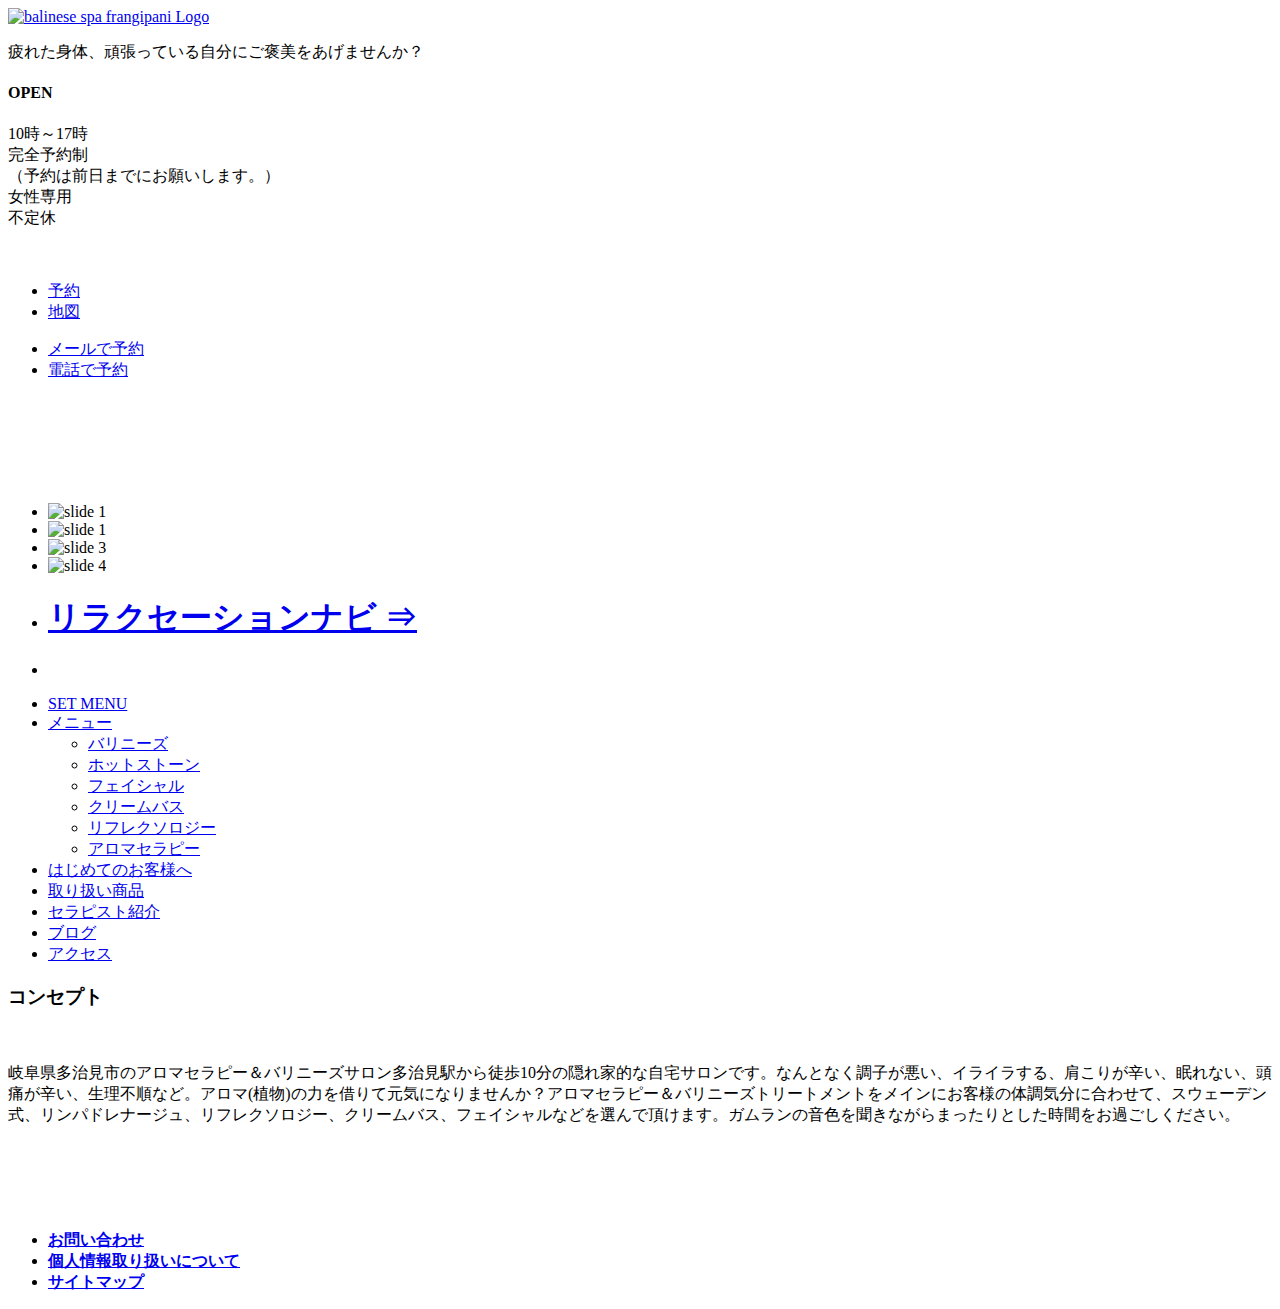
==== index.html @ 4c2e78ef "Let's see if this works." ====
<!DOCTYPE html>
<html class="no-js" lang="en">
	<head>
		<meta charset="utf-8">
		<meta http-equiv="X-UA-Compatible" content="IE=edge,chrome=1">
		<title class="viceroy-title"></title>
		<meta class="viceroy-description" name="description" content="">
		<meta name="viewport" content="width=device-width">

		<link rel="stylesheet" href="../stylesheets/site.css">

		<script type="text/javascript" src="../javascripts/vendor/modernizr.js"></script>
	</head>
		<!--[if lt IE 8]>
			<p class="browsehappy">You are using an <strong>outdated</strong> browser. Please <a href="http://browsehappy.com/">upgrade your browser</a> to improve your experience.</p>
		<![endif]-->
		
		<!-- begin page content -->
		<!-- this is the area that page templates go -->
		<div class="ns-header">
	<div class="row">
		<div class="columns medium-3 ns-cloud-gradient ns-cloud-padding text-center">
			<!-- site logo -->
			<!-- start site logo -->
<a href="http://www.balinesespafrangipani.com" title="Return to the homepage">
	<img id="logo" src="../images/svg/logo.svg" width="100" height="40" alt="balinese spa frangipani Logo">
</a>
<!-- end site logo -->
			<!-- site logo -->
		</div>
		<div class="columns medium-9 ns-cloud-gradient ns-cloud-padding text-center">
			<p>疲れた身体、頑張っている自分にご褒美をあげませんか？</p>
		</div>
	</div>
	<div class="row">
		<div>
			<div class="columns small-12">
				<div class="row">

	<div class="row">
		<!-- time schedule -->
		<div class="columns large-7">
			<!-- title -->
			<div class="row ns-cloud-gradient ns-cloud-padding text-center">
				<div class="columns small-12">
					<h4>OPEN</h4>
				</div>
			</div>
			<!-- shop information -->
			<div class="row ns-cloud-gradient">
				<div class="columns medium-4 ns-cloud-gradient ns-cloud-padding text-center">10時～17時</div>
				<div class="columns medium-8 ns-cloud-gradient ns-cloud-padding text-center">完全予約制<br>（予約は前日までにお願いします。）</div>
			</div>
			<div class="row ns-cloud-gradient">
				<div class="columns medium-6 ns-cloud-gradient ns-cloud-padding text-center">女性専用</div>
				<div class="columns medium-6 ns-cloud-gradient ns-cloud-padding text-center">不定休</div>
			</div>
		</div>

		<!-- reservation buttons -->
		<div class="columns large-5">

			<div class="row show-for-large-up">
				<div class="columns large-5">
					&nbsp;
				</div>
				<div class="columns large-7 ns-cloud-gradient ns-cloud-padding">
					&nbsp;
				</div>
			</div>

			<div class="row ns-cloud-gradient ns-cloud-padding">
				<div class="columns large-12">
					<ul class="button-group even-2 radius">
						<li>
							<a href="#" data-dropdown="reservation-options" class="button dropdown tiny">予約</a>
						</li>
						<li>
							<a class="button tiny" href="location">地図</a>
						</li>
					</ul>	

					<ul id="reservation-options" data-dropdown-content class="f-dropdown">
						<li>
							<a href="mailto:frangipani.a@i.softbank.jp?subject=予約&body=">メールで予約</a>
						</li>
						<li class="show-for-small-only">
							<a href="tel://09039532461">電話で予約</a>
						</li>
					</ul>
				</div>
			</div>

			<div class="row show-for-large-up">
				<div class="columns large-9 ns-cloud-gradient ns-cloud-padding">
					&nbsp;
				</div>
				<div class="columns large-3">
					&nbsp;
				</div>
			</div>

		</div>
	</div>

</div>
<!--carriage return (%0D) and line feed (%0A)-->
			</div>
		</div>
	</div>
</div>
<div class="ns-content">
	
	<div class="row collapse ns-showcase-topper">
		<div class="columns small-4">
			<small>&nbsp;</small>
		</div>
		<div class="columns small-4">
			<small>&nbsp;</small>
		</div>
		<div class="columns small-4">
			<small>&nbsp;</small>
		</div>
	</div>

	<div class="row collapse">
		<div class="columns small-12">
			<div class="contain-to-grid">
	<ul data-orbit data-options="animation:fade;timer_speed:5000;animation_speed:2000;bullets:false;slide_number:false;resume_on_mouseout:true;">
		<li>
			<img src="../images/frangipani-hot-stones.png" alt="slide 1" />
		</li>
		<li>
			<img src="../images/massage-therapy-hot-stones.png" alt="slide 1" />
		</li>
		<li>
			<img src="../images/massage-therapy-treatment-room.png" alt="slide 3" />
		</li>
		<li>
			<img src="../images/aroma-oil-treatment-essence.png" alt="slide 4" />
		</li>
	</ul>
</div>
		</div>
	</div>

	<div class="row collapse">
		<div class="columns medium-12">	
			<!-- site navigation bar -->
<div class="sticky">
	<nav id="nav" class="top-bar" data-topbar>
		<ul class="title-area">
			<li class="name">
				<h1 class="show-for-small-only"><a href="#">リラクセーションナビ ⇒</a></h1>
			</li>
			<li class="toggle-topbar menu-icon"><a href="http://www.balinesespafrangipani.com"><span></span></a></li>
		</ul>

		<section class="top-bar-section">
		<!-- Right Nav Section -->
		<ul class="right">
			<li><a class="" href="menu">SET MENU</a></li>

			<li class="has-dropdown">
				<a class="" href="#">メニュー</a>
				<ul class="dropdown">
					<li><a href="balinese-massage">バリニーズ</a></li>
					<li><a href="hot-stone-massage">ホットストーン</a></li>
					<li><a href="facials">フェイシャル</a></li>
					<li><a href="cream-bath">クリームバス</a></li>
					<li><a href="reflexology">リフレクソロジー</a></li>
					<li><a href="aroma-therapy">アロマセラピー</a></li>
				</ul>
			</li>
			<li><a class="" href="new-customers">はじめてのお客様へ</a></li>
			<li><a class="" href="products">取り扱い商品</a></li>
			<li><a class="" href="therapists">セラピスト紹介</a></li>
			<li><a class="" href="http://ameblo.jp/timothy1047/" target="balinese-spa-frangipani-aroma-therapy-blog">ブログ</a></li>
			<li><a class="" href="location">アクセス</a></li>
		</ul>
		</section>
	</nav>
</div>
<!-- site navigation bar -->

		</div>
	</div>

	<div class="row">
		<div class="columns small-12">
			<div class="">
				<div class=""><h3>コンセプト</h3></div>
				<div class="row">
					<div class="columns medium-6 ns-photo-frame">
						<img src="../images/relaxing-healing-room.png" width="100%" alt="">
					</div>
					<div class="columns medium-6">
						<p>岐阜県多治見市のアロマセラピー＆バリニーズサロン多治見駅から徒歩10分の隠れ家的な自宅サロンです。なんとなく調子が悪い、イライラする、肩こりが辛い、眠れない、頭痛が辛い、生理不順など。アロマ(植物)の力を借りて元気になりませんか？アロマセラピー＆バリニーズトリートメントをメインにお客様の体調気分に合わせて、スウェーデン式、リンパドレナージュ、リフレクソロジー、クリームバス、フェイシャルなどを選んで頂けます。ガムランの音色を聞きながらまったりとした時間をお過ごしください。</p>
					</div>
				</div>
			</div>
		</div>
	</div>
</div>
<div class="columns medium-12 ns-footer-topper">
	<div class="row">
		<!--<div class="columns medium-12">
			<img class="right" src="../images/svg/lavender-plant.svg">
		</div>-->
	</div>
</div>
<div class="ns-footer">
	<div class="collapse ns-footer-topper">
		<div class="columns small-4">
			<small>&nbsp;</small>
		</div>
		<div class="columns small-4">
			<small>&nbsp;</small>
		</div>
		<div class="columns small-4">
			<small>&nbsp;</small>
		</div>
	</div>

	<div class="row">
		<div class="small-5 columns">&nbsp;</div>
		<div class="small-7 columns">
			<ul class="small-block-grid-1 medium-block-grid-2">
				<li>
					<a href="contact"><strong>お問い合わせ</strong></a>
				</li>
				<li>
					<a href="privacy-policy"><strong>個人情報取り扱いについて</strong></a>
				</li>
				<li>
					<a href="sitemap"><strong>サイトマップ</strong></a>
				</li>
			</ul>
		</div>
	</div>
</div>

		<!-- end page content -->
	
		<!-- jquery is special -->
		<script src="//ajax.googleapis.com/ajax/libs/jquery/1.11.0/jquery.min.js"></script>
<script type="text/javascript">var localJqueryPath = '../javascripts/vendor/jquery.js';</script>
<script type="text/javascript" src="../javascripts/nexocentric-studios/nexocentric-studios.jquery-cdn-fallback.js"></script>

		<!-- jquery is special -->
		<script type="text/javascript" src="../javascripts/foundation/foundation.js"></script>
		<script type="text/javascript" src="../javascripts/foundation/foundation.abide.js"></script>
		<script type="text/javascript" src="../javascripts/foundation/foundation.accordion.js"></script>
		<script type="text/javascript" src="../javascripts/foundation/foundation.alert.js"></script>
		<script type="text/javascript" src="../javascripts/foundation/foundation.clearing.js"></script>
		<script type="text/javascript" src="../javascripts/foundation/foundation.dropdown.js"></script>
		<script type="text/javascript" src="../javascripts/foundation/foundation.equalizer.js"></script>
		<script type="text/javascript" src="../javascripts/foundation/foundation.interchange.js"></script>
		<script type="text/javascript" src="../javascripts/foundation/foundation.joyride.js"></script>
		<script type="text/javascript" src="../javascripts/foundation/foundation.magellan.js"></script>
		<script type="text/javascript" src="../javascripts/foundation/foundation.offcanvas.js"></script>
		<script type="text/javascript" src="../javascripts/foundation/foundation.orbit.js"></script>
		<script type="text/javascript" src="../javascripts/foundation/foundation.reveal.js"></script>
		<script type="text/javascript" src="../javascripts/foundation/foundation.tab.js"></script>
		<script type="text/javascript" src="../javascripts/foundation/foundation.tooltip.js"></script>
		<script type="text/javascript" src="../javascripts/foundation/foundation.topbar.js"></script>

		<script> 
			$(document).foundation();
		</script>
		<!-- usage common javascripts... -->

		<!-- <= custom scripts for autoreloading -->
		<script type="text/javascript" src="../javascripts/general/gunzip.min.js"></script>
		<!-- localization -->
		
		<script type="text/javascript" src="../javascripts/nexocentric-studios/nexocentric-studios.localization.js"></script>
		<!-- localization -->
	</body>
</html>
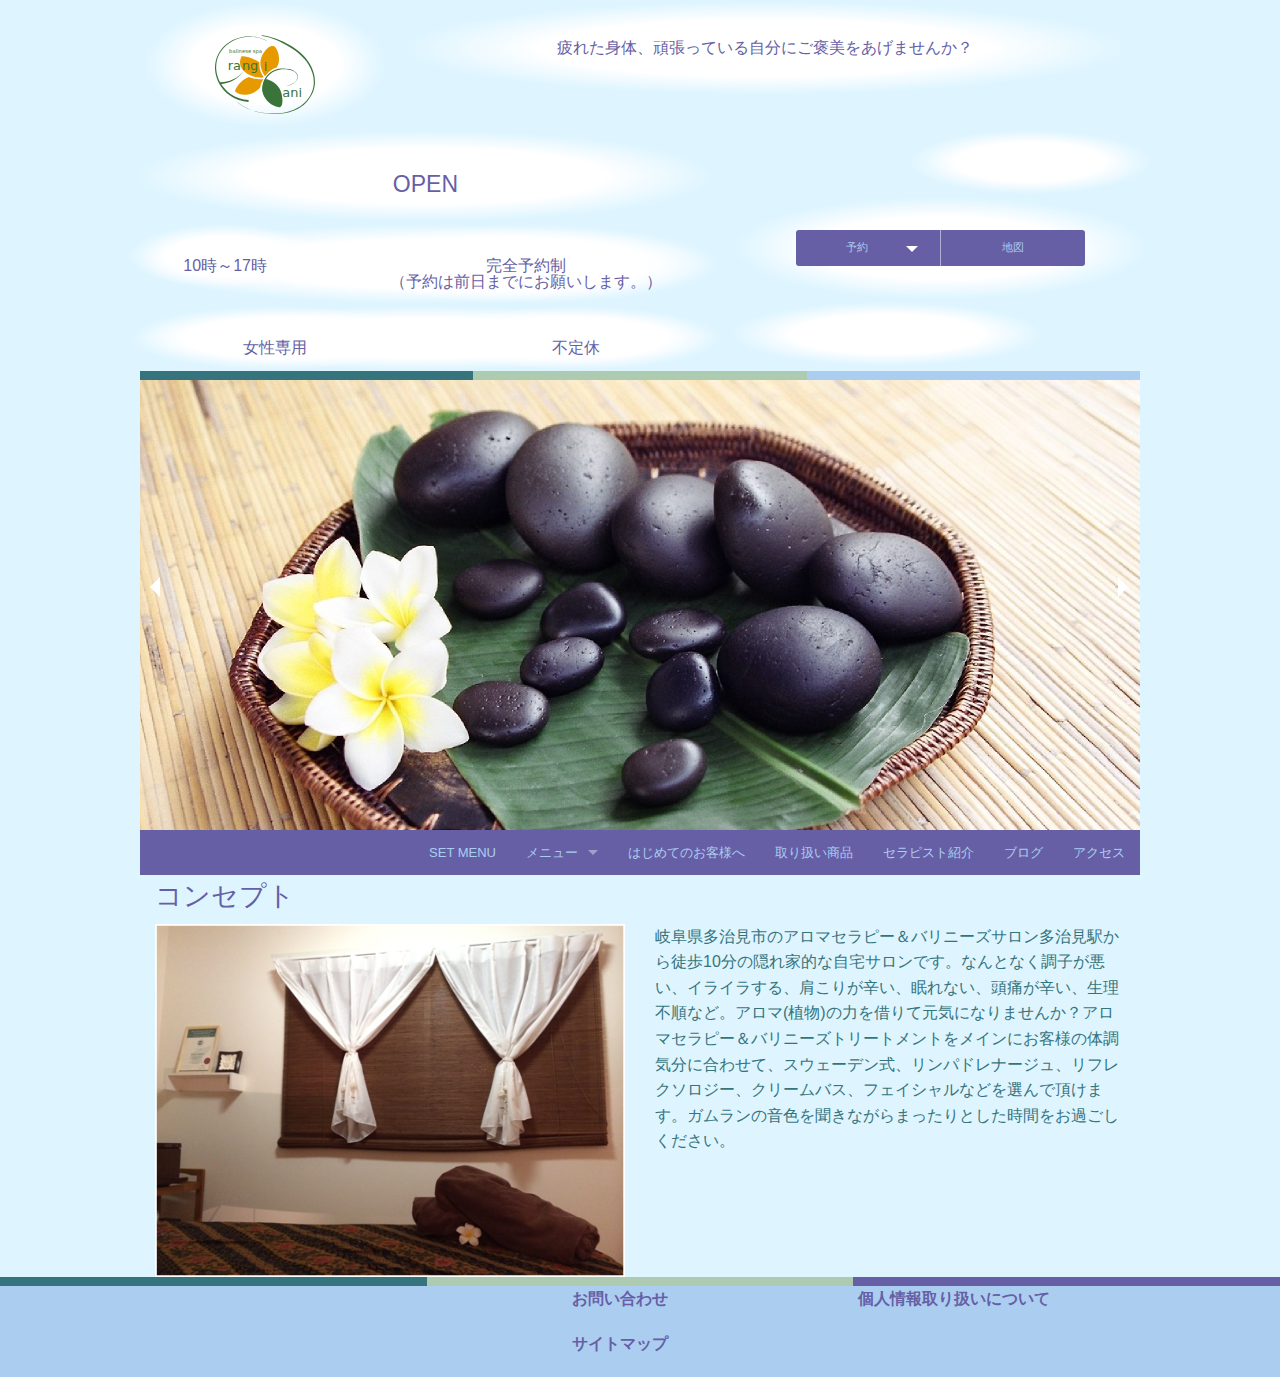
==== commit f9beaa9d: "Fixing relative links on each page." ====
--- a/index.html
+++ b/index.html
@@ -7,9 +7,9 @@
 		<meta class="viceroy-description" name="description" content="">
 		<meta name="viewport" content="width=device-width">
 
-		<link rel="stylesheet" href="../stylesheets/site.css">
-
-		<script type="text/javascript" src="../javascripts/vendor/modernizr.js"></script>
+		<link rel="stylesheet" href="/stylesheets/site.css">
+
+		<script type="text/javascript" src="/javascripts/vendor/modernizr.js"></script>
 	</head>
 		<!--[if lt IE 8]>
 			<p class="browsehappy">You are using an <strong>outdated</strong> browser. Please <a href="http://browsehappy.com/">upgrade your browser</a> to improve your experience.</p>
@@ -23,7 +23,7 @@
 			<!-- site logo -->
 			<!-- start site logo -->
 <a href="http://www.balinesespafrangipani.com" title="Return to the homepage">
-	<img id="logo" src="../images/svg/logo.svg" width="100" height="40" alt="balinese spa frangipani Logo">
+	<img id="logo" src="/images/svg/logo.svg" width="100" height="40" alt="balinese spa frangipani Logo">
 </a>
 <!-- end site logo -->
 			<!-- site logo -->
@@ -128,16 +128,16 @@
 			<div class="contain-to-grid">
 	<ul data-orbit data-options="animation:fade;timer_speed:5000;animation_speed:2000;bullets:false;slide_number:false;resume_on_mouseout:true;">
 		<li>
-			<img src="../images/frangipani-hot-stones.png" alt="slide 1" />
-		</li>
-		<li>
-			<img src="../images/massage-therapy-hot-stones.png" alt="slide 1" />
-		</li>
-		<li>
-			<img src="../images/massage-therapy-treatment-room.png" alt="slide 3" />
-		</li>
-		<li>
-			<img src="../images/aroma-oil-treatment-essence.png" alt="slide 4" />
+			<img src="/images/frangipani-hot-stones.png" alt="slide 1" />
+		</li>
+		<li>
+			<img src="/images/massage-therapy-hot-stones.png" alt="slide 1" />
+		</li>
+		<li>
+			<img src="/images/massage-therapy-treatment-room.png" alt="slide 3" />
+		</li>
+		<li>
+			<img src="/images/aroma-oil-treatment-essence.png" alt="slide 4" />
 		</li>
 	</ul>
 </div>
@@ -192,7 +192,7 @@
 				<div class=""><h3>コンセプト</h3></div>
 				<div class="row">
 					<div class="columns medium-6 ns-photo-frame">
-						<img src="../images/relaxing-healing-room.png" width="100%" alt="">
+						<img src="/images/relaxing-healing-room.png" width="100%" alt="">
 					</div>
 					<div class="columns medium-6">
 						<p>岐阜県多治見市のアロマセラピー＆バリニーズサロン多治見駅から徒歩10分の隠れ家的な自宅サロンです。なんとなく調子が悪い、イライラする、肩こりが辛い、眠れない、頭痛が辛い、生理不順など。アロマ(植物)の力を借りて元気になりませんか？アロマセラピー＆バリニーズトリートメントをメインにお客様の体調気分に合わせて、スウェーデン式、リンパドレナージュ、リフレクソロジー、クリームバス、フェイシャルなどを選んで頂けます。ガムランの音色を聞きながらまったりとした時間をお過ごしください。</p>
@@ -205,7 +205,7 @@
 <div class="columns medium-12 ns-footer-topper">
 	<div class="row">
 		<!--<div class="columns medium-12">
-			<img class="right" src="../images/svg/lavender-plant.svg">
+			<img class="right" src="/images/svg/lavender-plant.svg">
 		</div>-->
 	</div>
 </div>
@@ -244,26 +244,26 @@
 	
 		<!-- jquery is special -->
 		<script src="//ajax.googleapis.com/ajax/libs/jquery/1.11.0/jquery.min.js"></script>
-<script type="text/javascript">var localJqueryPath = '../javascripts/vendor/jquery.js';</script>
-<script type="text/javascript" src="../javascripts/nexocentric-studios/nexocentric-studios.jquery-cdn-fallback.js"></script>
+<script type="text/javascript">var localJqueryPath = '/javascripts/vendor/jquery.js';</script>
+<script type="text/javascript" src="/javascripts/nexocentric-studios/nexocentric-studios.jquery-cdn-fallback.js"></script>
 
 		<!-- jquery is special -->
-		<script type="text/javascript" src="../javascripts/foundation/foundation.js"></script>
-		<script type="text/javascript" src="../javascripts/foundation/foundation.abide.js"></script>
-		<script type="text/javascript" src="../javascripts/foundation/foundation.accordion.js"></script>
-		<script type="text/javascript" src="../javascripts/foundation/foundation.alert.js"></script>
-		<script type="text/javascript" src="../javascripts/foundation/foundation.clearing.js"></script>
-		<script type="text/javascript" src="../javascripts/foundation/foundation.dropdown.js"></script>
-		<script type="text/javascript" src="../javascripts/foundation/foundation.equalizer.js"></script>
-		<script type="text/javascript" src="../javascripts/foundation/foundation.interchange.js"></script>
-		<script type="text/javascript" src="../javascripts/foundation/foundation.joyride.js"></script>
-		<script type="text/javascript" src="../javascripts/foundation/foundation.magellan.js"></script>
-		<script type="text/javascript" src="../javascripts/foundation/foundation.offcanvas.js"></script>
-		<script type="text/javascript" src="../javascripts/foundation/foundation.orbit.js"></script>
-		<script type="text/javascript" src="../javascripts/foundation/foundation.reveal.js"></script>
-		<script type="text/javascript" src="../javascripts/foundation/foundation.tab.js"></script>
-		<script type="text/javascript" src="../javascripts/foundation/foundation.tooltip.js"></script>
-		<script type="text/javascript" src="../javascripts/foundation/foundation.topbar.js"></script>
+		<script type="text/javascript" src="/javascripts/foundation/foundation.js"></script>
+		<script type="text/javascript" src="/javascripts/foundation/foundation.abide.js"></script>
+		<script type="text/javascript" src="/javascripts/foundation/foundation.accordion.js"></script>
+		<script type="text/javascript" src="/javascripts/foundation/foundation.alert.js"></script>
+		<script type="text/javascript" src="/javascripts/foundation/foundation.clearing.js"></script>
+		<script type="text/javascript" src="/javascripts/foundation/foundation.dropdown.js"></script>
+		<script type="text/javascript" src="/javascripts/foundation/foundation.equalizer.js"></script>
+		<script type="text/javascript" src="/javascripts/foundation/foundation.interchange.js"></script>
+		<script type="text/javascript" src="/javascripts/foundation/foundation.joyride.js"></script>
+		<script type="text/javascript" src="/javascripts/foundation/foundation.magellan.js"></script>
+		<script type="text/javascript" src="/javascripts/foundation/foundation.offcanvas.js"></script>
+		<script type="text/javascript" src="/javascripts/foundation/foundation.orbit.js"></script>
+		<script type="text/javascript" src="/javascripts/foundation/foundation.reveal.js"></script>
+		<script type="text/javascript" src="/javascripts/foundation/foundation.tab.js"></script>
+		<script type="text/javascript" src="/javascripts/foundation/foundation.tooltip.js"></script>
+		<script type="text/javascript" src="/javascripts/foundation/foundation.topbar.js"></script>
 
 		<script> 
 			$(document).foundation();
@@ -271,10 +271,10 @@
 		<!-- usage common javascripts... -->
 
 		<!-- <= custom scripts for autoreloading -->
-		<script type="text/javascript" src="../javascripts/general/gunzip.min.js"></script>
+		<script type="text/javascript" src="/javascripts/general/gunzip.min.js"></script>
 		<!-- localization -->
 		
-		<script type="text/javascript" src="../javascripts/nexocentric-studios/nexocentric-studios.localization.js"></script>
+		<script type="text/javascript" src="/javascripts/nexocentric-studios/nexocentric-studios.localization.js"></script>
 		<!-- localization -->
 	</body>
 </html>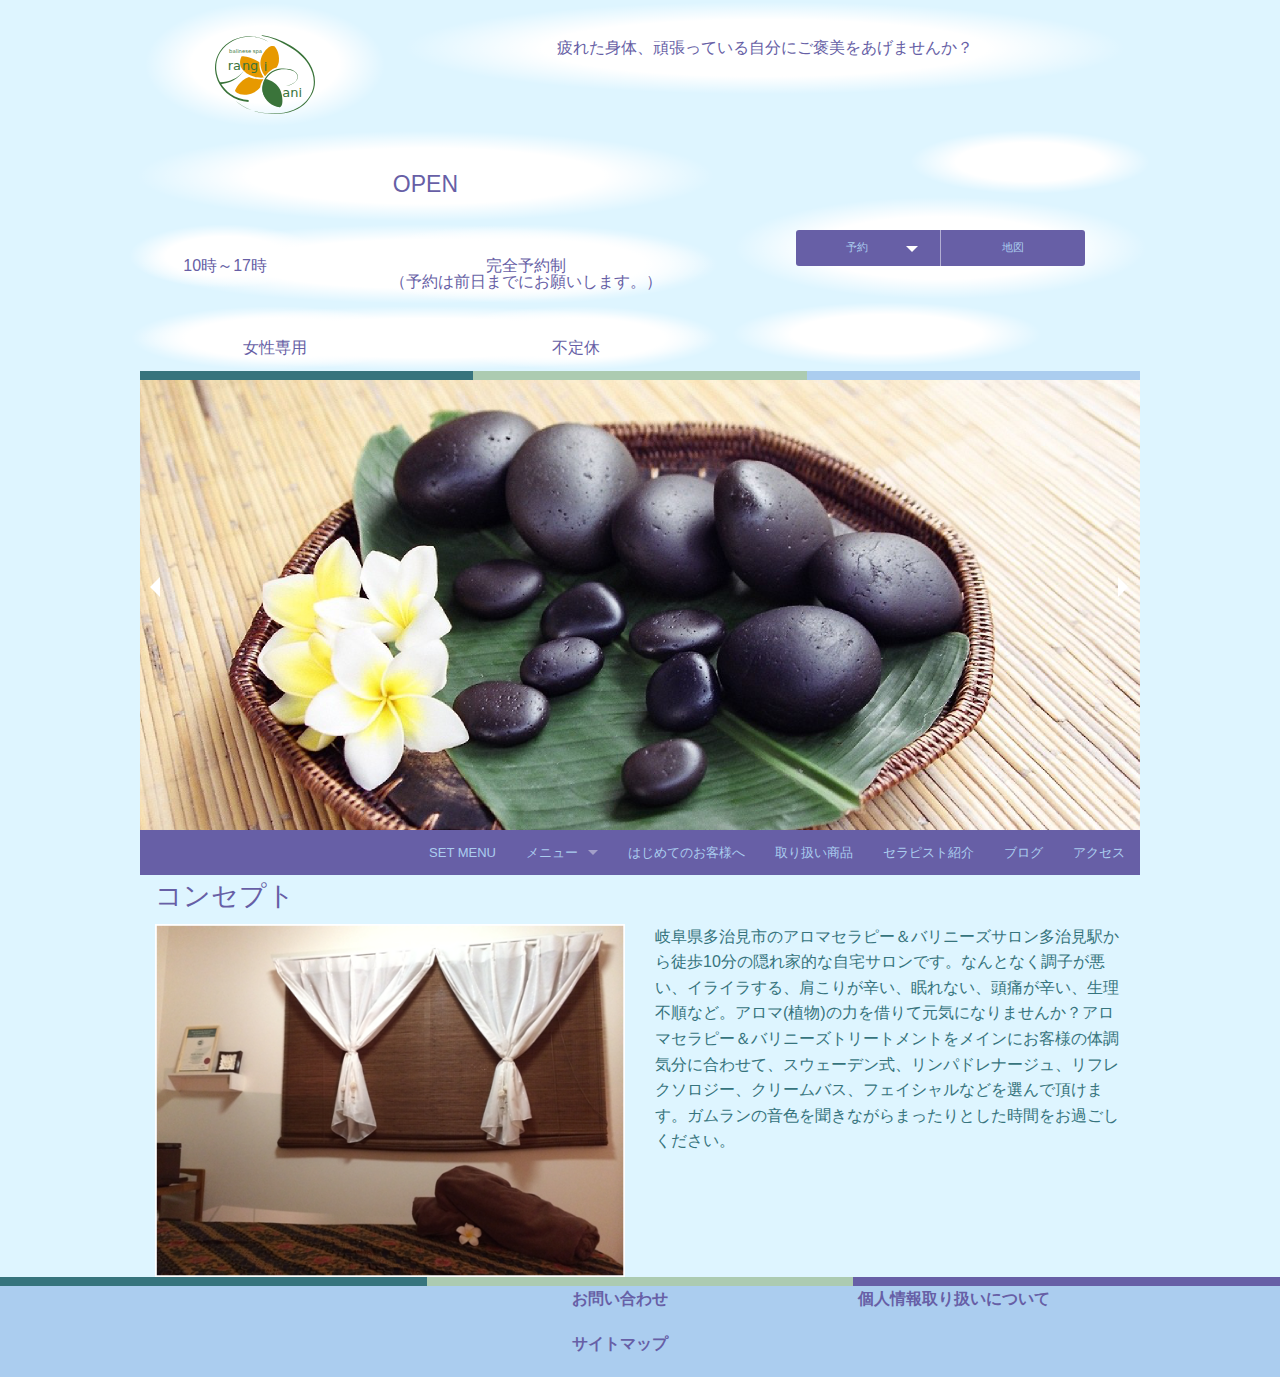
==== commit 601c9649: "This should fix all pages on the site." ====
--- a/index.html
+++ b/index.html
@@ -76,16 +76,16 @@
 							<a href="#" data-dropdown="reservation-options" class="button dropdown tiny">予約</a>
 						</li>
 						<li>
-							<a class="button tiny" href="location">地図</a>
+							<a class="button tiny" href="/location">地図</a>
 						</li>
 					</ul>	
 
 					<ul id="reservation-options" data-dropdown-content class="f-dropdown">
 						<li>
-							<a href="mailto:frangipani.a@i.softbank.jp?subject=予約&body=">メールで予約</a>
+							<a href="/mailto:frangipani.a@i.softbank.jp?subject=予約&body=">メールで予約</a>
 						</li>
 						<li class="show-for-small-only">
-							<a href="tel://09039532461">電話で予約</a>
+							<a href="/tel://09039532461">電話で予約</a>
 						</li>
 					</ul>
 				</div>
@@ -159,24 +159,24 @@
 		<section class="top-bar-section">
 		<!-- Right Nav Section -->
 		<ul class="right">
-			<li><a class="" href="menu">SET MENU</a></li>
+			<li><a class="" href="/menu">SET MENU</a></li>
 
 			<li class="has-dropdown">
 				<a class="" href="#">メニュー</a>
 				<ul class="dropdown">
-					<li><a href="balinese-massage">バリニーズ</a></li>
-					<li><a href="hot-stone-massage">ホットストーン</a></li>
-					<li><a href="facials">フェイシャル</a></li>
-					<li><a href="cream-bath">クリームバス</a></li>
-					<li><a href="reflexology">リフレクソロジー</a></li>
-					<li><a href="aroma-therapy">アロマセラピー</a></li>
+					<li><a href="/balinese-massage">バリニーズ</a></li>
+					<li><a href="/hot-stone-massage">ホットストーン</a></li>
+					<li><a href="/facials">フェイシャル</a></li>
+					<li><a href="/cream-bath">クリームバス</a></li>
+					<li><a href="/reflexology">リフレクソロジー</a></li>
+					<li><a href="/aroma-therapy">アロマセラピー</a></li>
 				</ul>
 			</li>
-			<li><a class="" href="new-customers">はじめてのお客様へ</a></li>
-			<li><a class="" href="products">取り扱い商品</a></li>
-			<li><a class="" href="therapists">セラピスト紹介</a></li>
+			<li><a class="" href="/new-customers">はじめてのお客様へ</a></li>
+			<li><a class="" href="/products">取り扱い商品</a></li>
+			<li><a class="" href="/therapists">セラピスト紹介</a></li>
 			<li><a class="" href="http://ameblo.jp/timothy1047/" target="balinese-spa-frangipani-aroma-therapy-blog">ブログ</a></li>
-			<li><a class="" href="location">アクセス</a></li>
+			<li><a class="" href="/location">アクセス</a></li>
 		</ul>
 		</section>
 	</nav>
@@ -227,13 +227,13 @@
 		<div class="small-7 columns">
 			<ul class="small-block-grid-1 medium-block-grid-2">
 				<li>
-					<a href="contact"><strong>お問い合わせ</strong></a>
+					<a href="/contact"><strong>お問い合わせ</strong></a>
 				</li>
 				<li>
-					<a href="privacy-policy"><strong>個人情報取り扱いについて</strong></a>
+					<a href="/privacy-policy"><strong>個人情報取り扱いについて</strong></a>
 				</li>
 				<li>
-					<a href="sitemap"><strong>サイトマップ</strong></a>
+					<a href="/sitemap"><strong>サイトマップ</strong></a>
 				</li>
 			</ul>
 		</div>
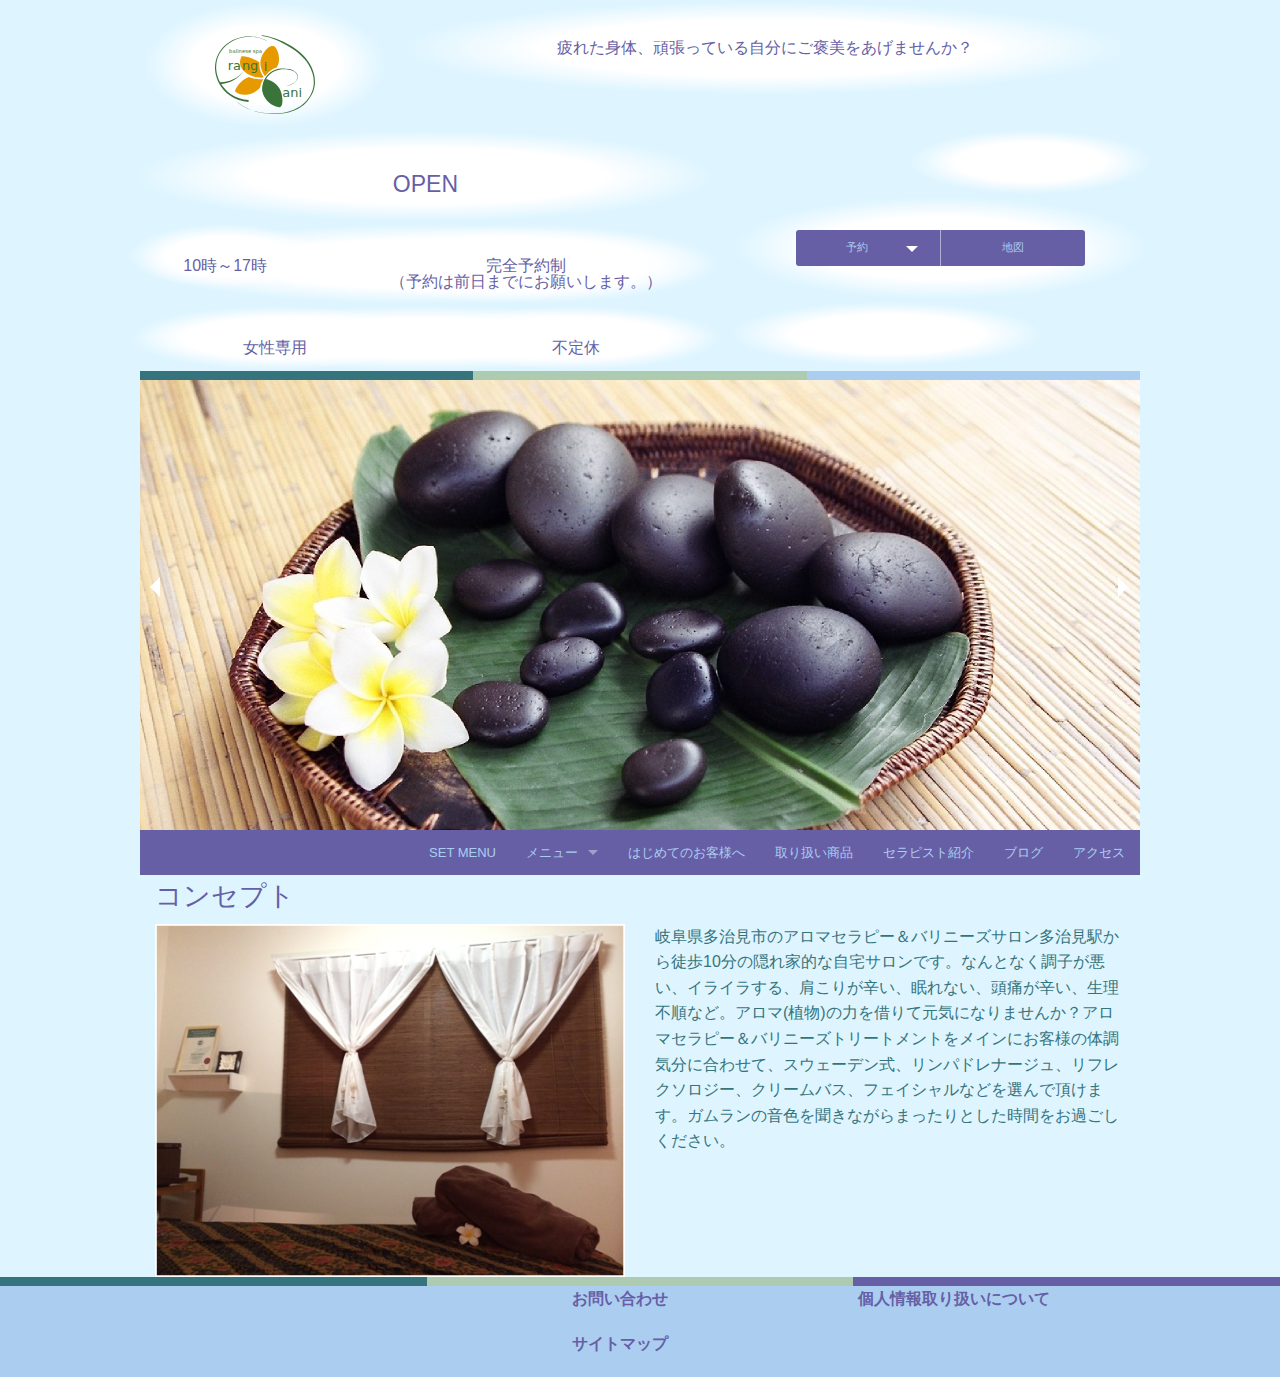
==== commit 840bbb9b: "Fixed mailto and telephone links by removing leading forward slash." ====
--- a/index.html
+++ b/index.html
@@ -82,10 +82,10 @@
 
 					<ul id="reservation-options" data-dropdown-content class="f-dropdown">
 						<li>
-							<a href="/mailto:frangipani.a@i.softbank.jp?subject=予約&body=">メールで予約</a>
+							<a href="mailto:frangipani.a@i.softbank.jp?subject=予約&body=">メールで予約</a>
 						</li>
 						<li class="show-for-small-only">
-							<a href="/tel://09039532461">電話で予約</a>
+							<a href="tel://09039532461">電話で予約</a>
 						</li>
 					</ul>
 				</div>
